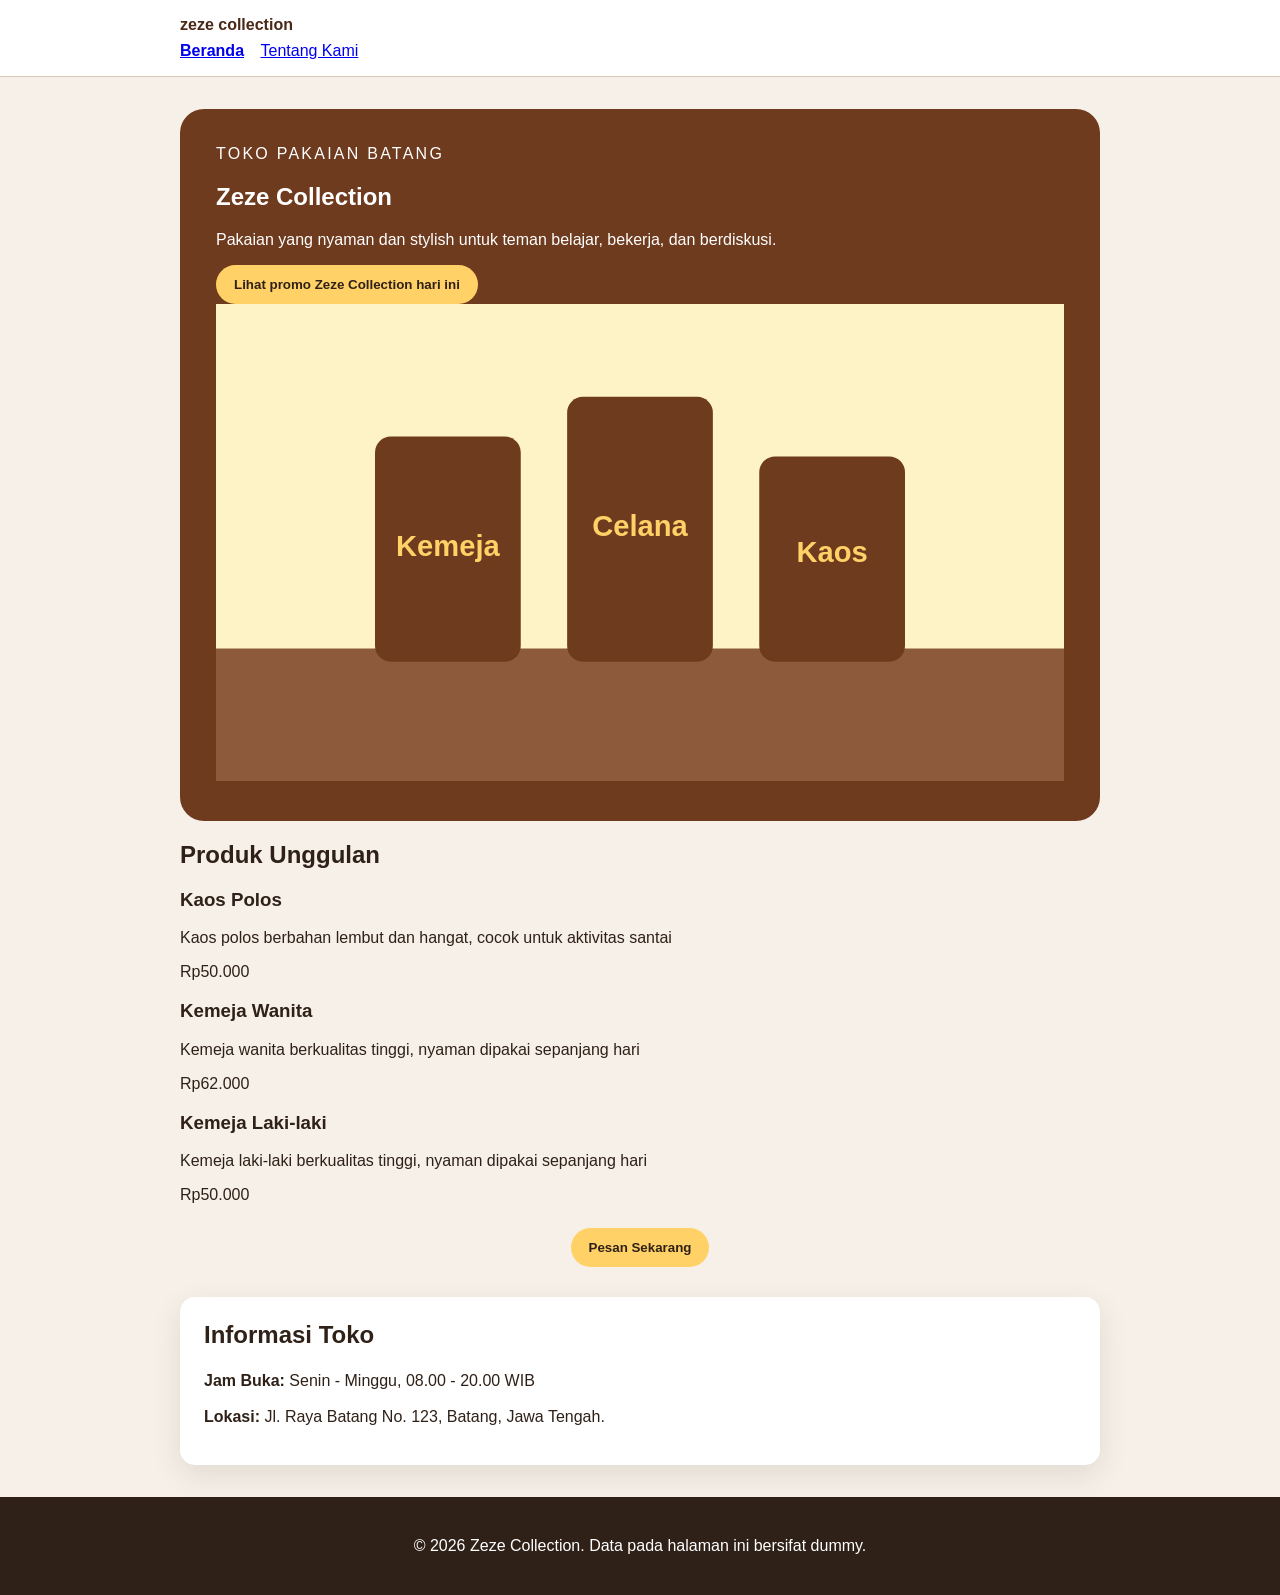
==== index.html @ bf8c5bf9 "feat: tambah semantic html dan navigasi dua halaman" ====
<!doctype html>
<html lang="id">
  <head>
    <meta charset="utf-8" />
    <meta name="viewport" content="width=device-width, initial-scale=1" />
    <title>Zeze Collection - Website UMKM</title>
    <link rel="stylesheet" href="css/style.css" />
  </head>
  <body>
    <a class="skip-link" href="#konten">Lewati ke konten utama</a>
    <header class="site-header">
      <nav class="nav" aria-label="Navigasi utama">
        <a class="brand" href="index.html">zeze collection</a>
        <ul>
          <li><a aria-current="page" href="index.html">Beranda</a></li>
          <li><a href="tentang.html">Tentang Kami</a></li>
        </ul>
      </nav>
    </header>

    <main id="konten" class="page">
      <section class="hero" aria-labelledby="hero-title">
        <p class="eyebrow">Toko Pakaian Batang</p>
        <h1 id="hero-title">Zeze Collection</h1>
        <p>
          Pakaian yang nyaman dan stylish untuk teman belajar, bekerja, dan
          berdiskusi.
        </p>
        <button id="promoButton" type="button">
          Lihat promo Zeze Collection hari ini
        </button>
        <img
          src="assets/images/etalase-kopi.svg"
          alt="Etalase Kopi Nusa berisi kemasan kopi lokal"
        />
      </section>

      <section aria-labelledby="produk-title">
        <h2 id="produk-title">Produk Unggulan</h2>

        <div class="products- list">
          <article class="product-card">
            <h3>Kaos Polos</h3>
            <p>
              Kaos polos berbahan lembut dan hangat, cocok untuk aktivitas
              santai
            </p>
            <p class="price">Rp50.000</p>
          </article>
        </div>

        <div class="products- list">
          <article class="product-card">
            <h3>Kemeja Wanita</h3>
            <p>
              Kemeja wanita berkualitas tinggi, nyaman dipakai sepanjang hari
            </p>
            <p class="price">Rp62.000</p>
          </article>
        </div>

        <div class="products- list">
          <article class="product-card">
            <h3>Kemeja Laki-laki</h3>
            <p>
              Kemeja laki-laki berkualitas tinggi, nyaman dipakai sepanjang hari
            </p>
            <p class="price">Rp50.000</p>
          </article>
        </div>

        <button id="pesanButton" type="button">Pesan Sekarang</button>
      </section>

      <section aria-labelledby="info-title">
        <h2 id="info-title">Informasi Toko</h2>

        <p><strong>Jam Buka:</strong> Senin - Minggu, 08.00 - 20.00 WIB</p>

        <p>
          <strong>Lokasi:</strong> Jl. Raya Batang No. 123, Batang, Jawa Tengah.
        </p>
      </section>
    </main>
    <footer class="site-footer">
      <p>&copy; 2026 Zeze Collection. Data pada halaman ini bersifat dummy.</p>
    </footer>
    <script src="js/script.js"></script>
  </body>
</html>
---- css/style.css ----
body {
  margin: 0;
  color: #2f2118;
  background: #f6f0e8;
  font-family: Arial, sans-serif;
}

.page {
  max-width: 920px;
  margin: 0 auto;
  padding: 32px 20px;
}

.hero {
  padding: 36px;
  color: white;
  background: #6f3b1f;
  border-radius: 24px;
}

.eyebrow {
  margin: 0 0 8px;
  letter-spacing: 0.14em;
  text-transform: uppercase;
}

#pesanButton {
  display: block;
  margin: 24px auto 0;
}

.products {
  display: inline-block;
  margin-top: 24px;
  padding-left: 0;
}

.products li {
  display: inline-block;
  vertical-align: top;
  list-style: none;
  width: 220px;
  min-height: 160px;
  margin-right: 20px;
  margin-bottom: 20px;
  padding: 20px;
  box-sizing: border-box;
  border-radius: 15px;
  background: white;
  text-align: center;
  box-shadow: 0 10px 30px rgb(47 33 24 / 10%);
}

.products li p {
  margin-top: 12px;
  font-size: 0.9rem;
  line-height: 1.5;
}

section[aria-labelledby="info-title"] {
  margin-top: 30px;
  padding: 24px;
  background: white;
  border-radius: 15px;
  box-shadow: 0 10px 30px rgb(47 33 24 / 10%);
}

section[aria-labelledby="info-title"] h2 {
  margin-top: 0;
}

section[aria-labelledby="info-title"] p {
  margin: 12px 0;
  line-height: 1.5;
}

button {
  padding: 12px 18px;
  color: #2f2118;
  font-weight: 700;
  cursor: pointer;
  background: #ffd166;
  border: 0;
  border-radius: 999px;
}

.skip-link {
  position: absolute;
  left: -9999px;
  padding: 8px 12px;
  color: white;
  background: #2f2118;
}
.skip-link:focus {
  top: 8px;
  left: 8px;
}
.site-header {
  padding: 16px 20px;
  background: white;
  border-bottom: 1px solid #dccbbc;
}
.nav {
  max-width: 920px;
  margin: 0 auto;
}
.brand {
  display: inline-block;
  margin-bottom: 8px;
  color: #4b2715;
  font-weight: 800;
  text-decoration: none;
}
.nav ul {
  padding: 0;
  margin: 0;
  list-style: none;
}
.nav li {
  display: inline-block;
  margin-right: 12px;
}
.nav a[aria-current="page"] {
  font-weight: 800;
}
a:focus-visible,
button:focus-visible {
  outline: 3px solid #2563eb;
  outline-offset: 3px;
}
.site-footer {
  padding: 24px 20px;
  color: white;
  text-align: center;
  background: #2f2118;
}
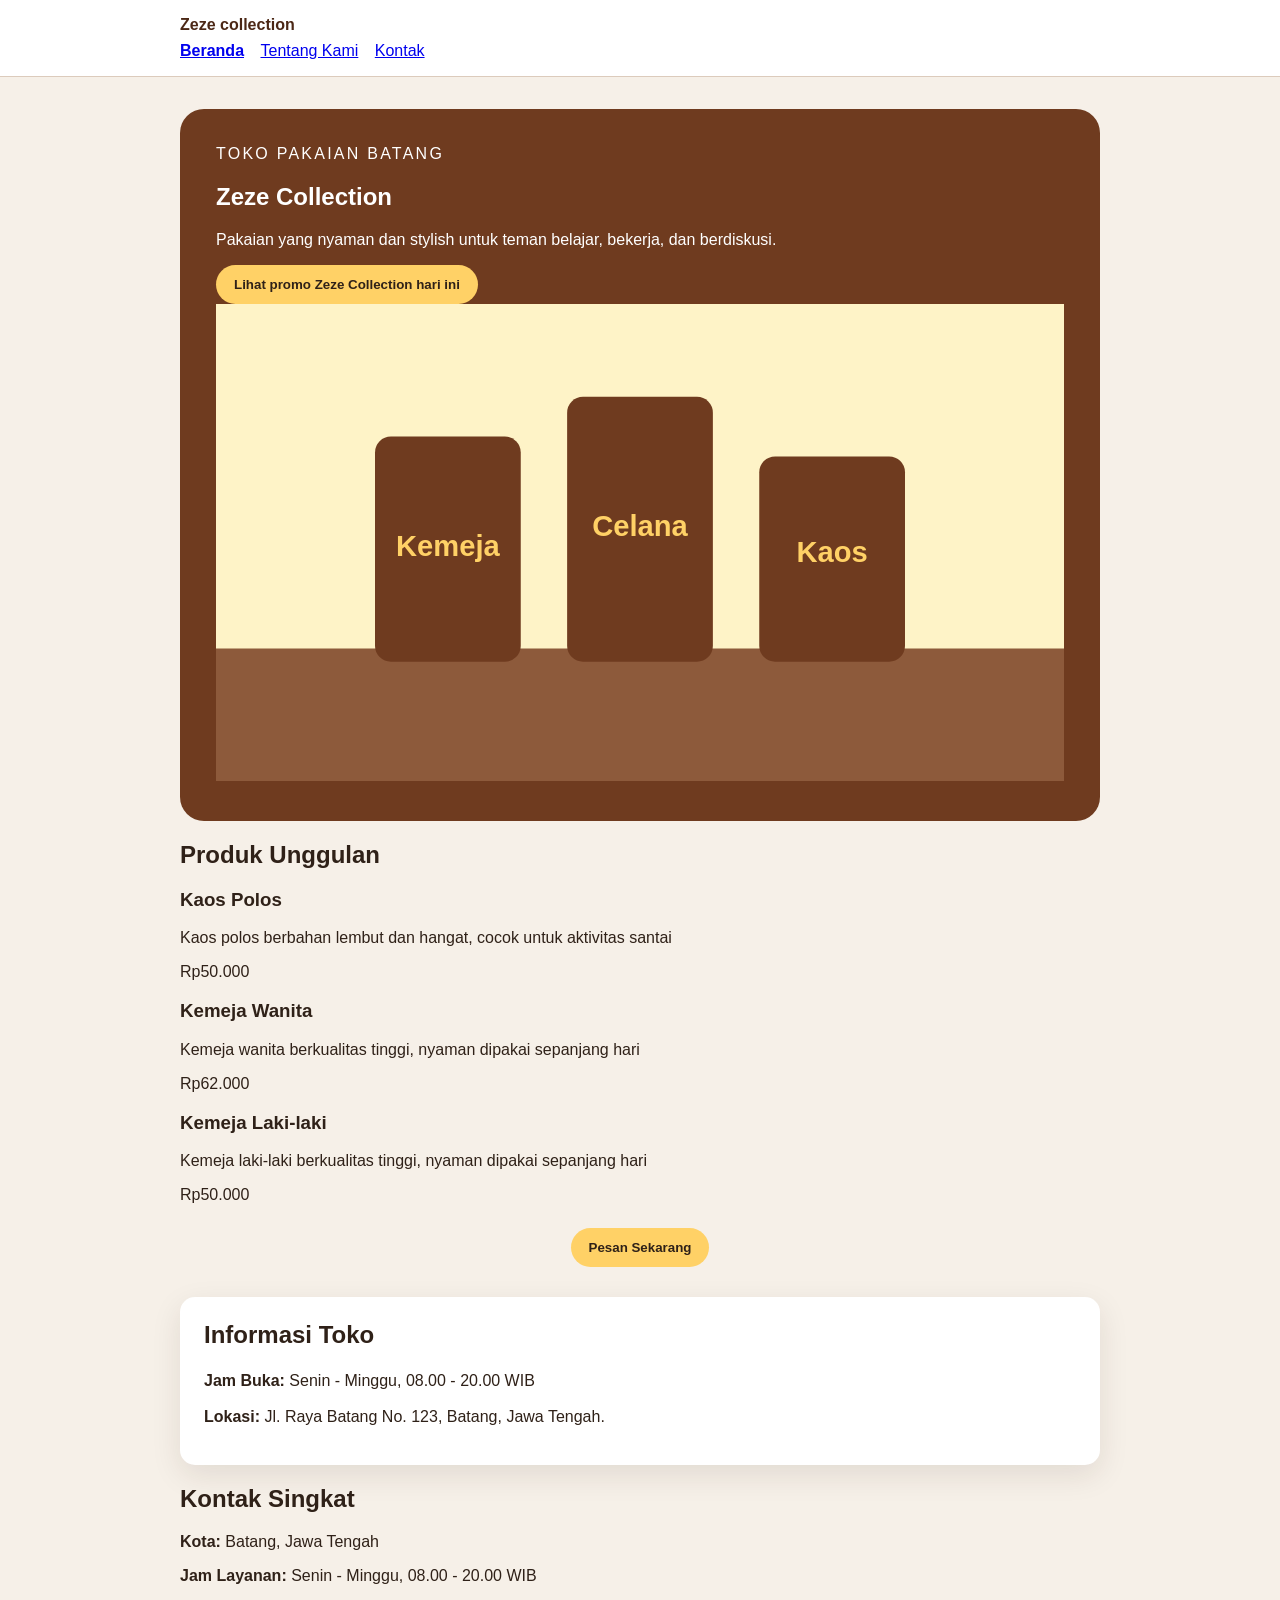
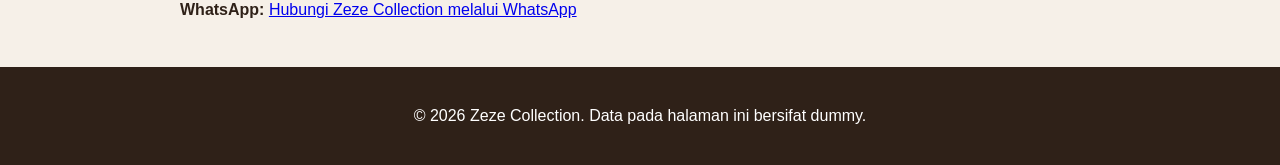
==== commit 580ab06a: "feat: melanjutkan sematic HTML PO2" ====
--- a/index.html
+++ b/index.html
@@ -6,14 +6,16 @@
     <title>Zeze Collection - Website UMKM</title>
     <link rel="stylesheet" href="css/style.css" />
   </head>
+
   <body>
     <a class="skip-link" href="#konten">Lewati ke konten utama</a>
     <header class="site-header">
       <nav class="nav" aria-label="Navigasi utama">
-        <a class="brand" href="index.html">zeze collection</a>
+        <a class="brand" href="index.html">Zeze collection</a>
         <ul>
           <li><a aria-current="page" href="index.html">Beranda</a></li>
           <li><a href="tentang.html">Tentang Kami</a></li>
+          <li><a href="kontak.html">Kontak</a></li>
         </ul>
       </nav>
     </header>
@@ -29,9 +31,10 @@
         <button id="promoButton" type="button">
           Lihat promo Zeze Collection hari ini
         </button>
+
         <img
           src="assets/images/etalase-kopi.svg"
-          alt="Etalase Kopi Nusa berisi kemasan kopi lokal"
+          alt="Etalase Zeze Collection berisi kemasan kopi lokal"
         />
       </section>
 
@@ -74,11 +77,22 @@
 
       <section aria-labelledby="info-title">
         <h2 id="info-title">Informasi Toko</h2>
-
         <p><strong>Jam Buka:</strong> Senin - Minggu, 08.00 - 20.00 WIB</p>
 
         <p>
           <strong>Lokasi:</strong> Jl. Raya Batang No. 123, Batang, Jawa Tengah.
+        </p>
+      </section>
+
+      <section id="kontak" aria-labelledby="kontak-title">
+        <h2 id="kontak-title">Kontak Singkat</h2>
+        <p><strong>Kota:</strong> Batang, Jawa Tengah</p>
+        <p><strong>Jam Layanan:</strong> Senin - Minggu, 08.00 - 20.00 WIB</p>
+        <p>
+          <strong>WhatsApp:</strong>
+          <a href="https://wa.me/6285742639290">
+            Hubungi Zeze Collection melalui WhatsApp
+          </a>
         </p>
       </section>
     </main>
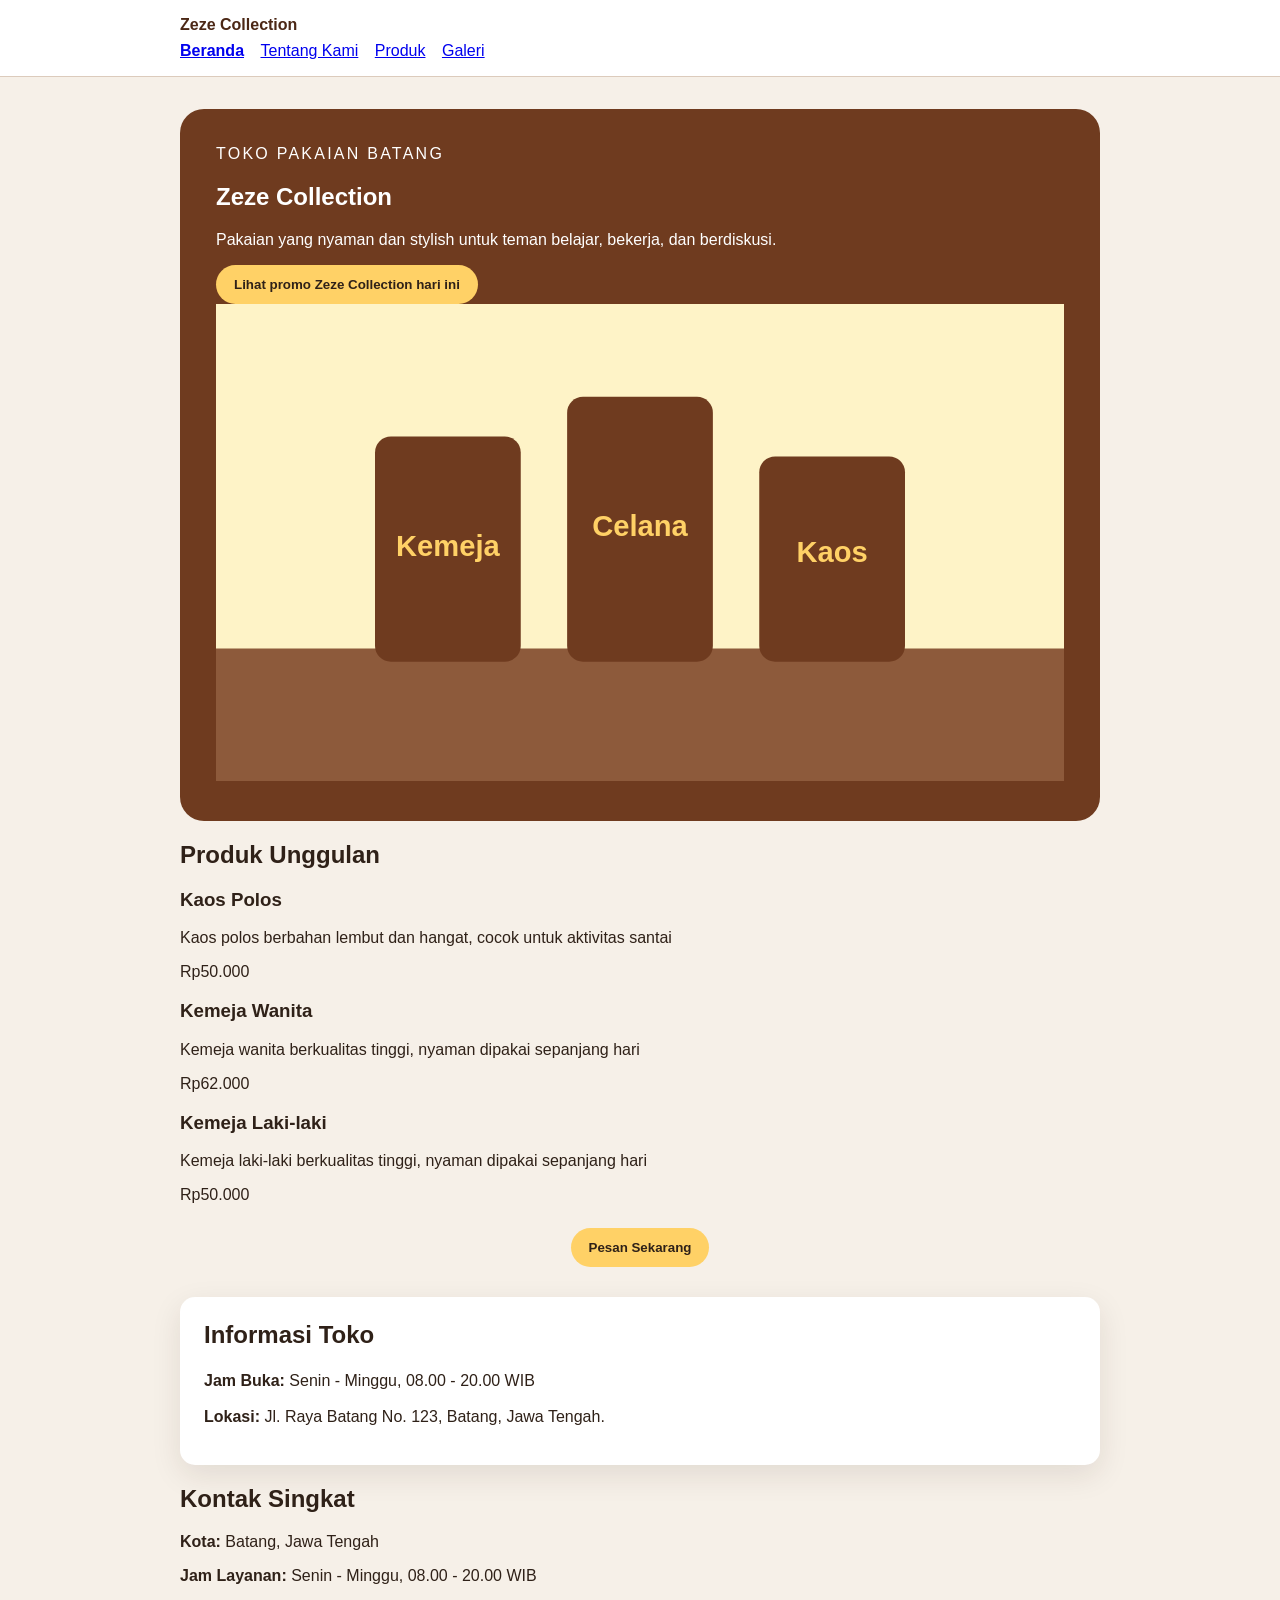
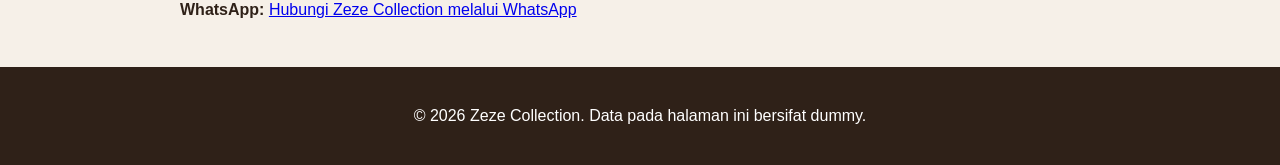
==== commit 98d9852c: "feat: tambah media dan tabel katalog" ====
--- a/index.html
+++ b/index.html
@@ -11,11 +11,12 @@
     <a class="skip-link" href="#konten">Lewati ke konten utama</a>
     <header class="site-header">
       <nav class="nav" aria-label="Navigasi utama">
-        <a class="brand" href="index.html">Zeze collection</a>
+        <a class="brand" href="index.html">Zeze Collection</a>
         <ul>
           <li><a aria-current="page" href="index.html">Beranda</a></li>
           <li><a href="tentang.html">Tentang Kami</a></li>
-          <li><a href="kontak.html">Kontak</a></li>
+          <li><a href="produk.html">Produk</a></li>
+          <li><a href="galeri.html">Galeri</a></li>
         </ul>
       </nav>
     </header>
@@ -33,8 +34,8 @@
         </button>
 
         <img
-          src="assets/images/etalase-kopi.svg"
-          alt="Etalase Zeze Collection berisi kemasan kopi lokal"
+          src="assets/images/etalase-pakaian.svg"
+          alt="Etalase Zeze Collection berisi pakaian lokal"
         />
       </section>
 
--- a/css/style.css
+++ b/css/style.css
@@ -134,3 +134,11 @@
   text-align: center;
   background: #2f2118;
 }
+
+img { max-width: 100%; height: auto; }
+figure { margin: 0 0 24px; }
+figcaption { margin-top: 8px; color: #6b5b52; }
+table { width: 100%; border-collapse: collapse; }
+caption { margin-bottom: 8px; font-weight: 700; text-align: left; }
+th,
+td { padding: 10px; text-align: left; border: 1px solid #dccbbc; }
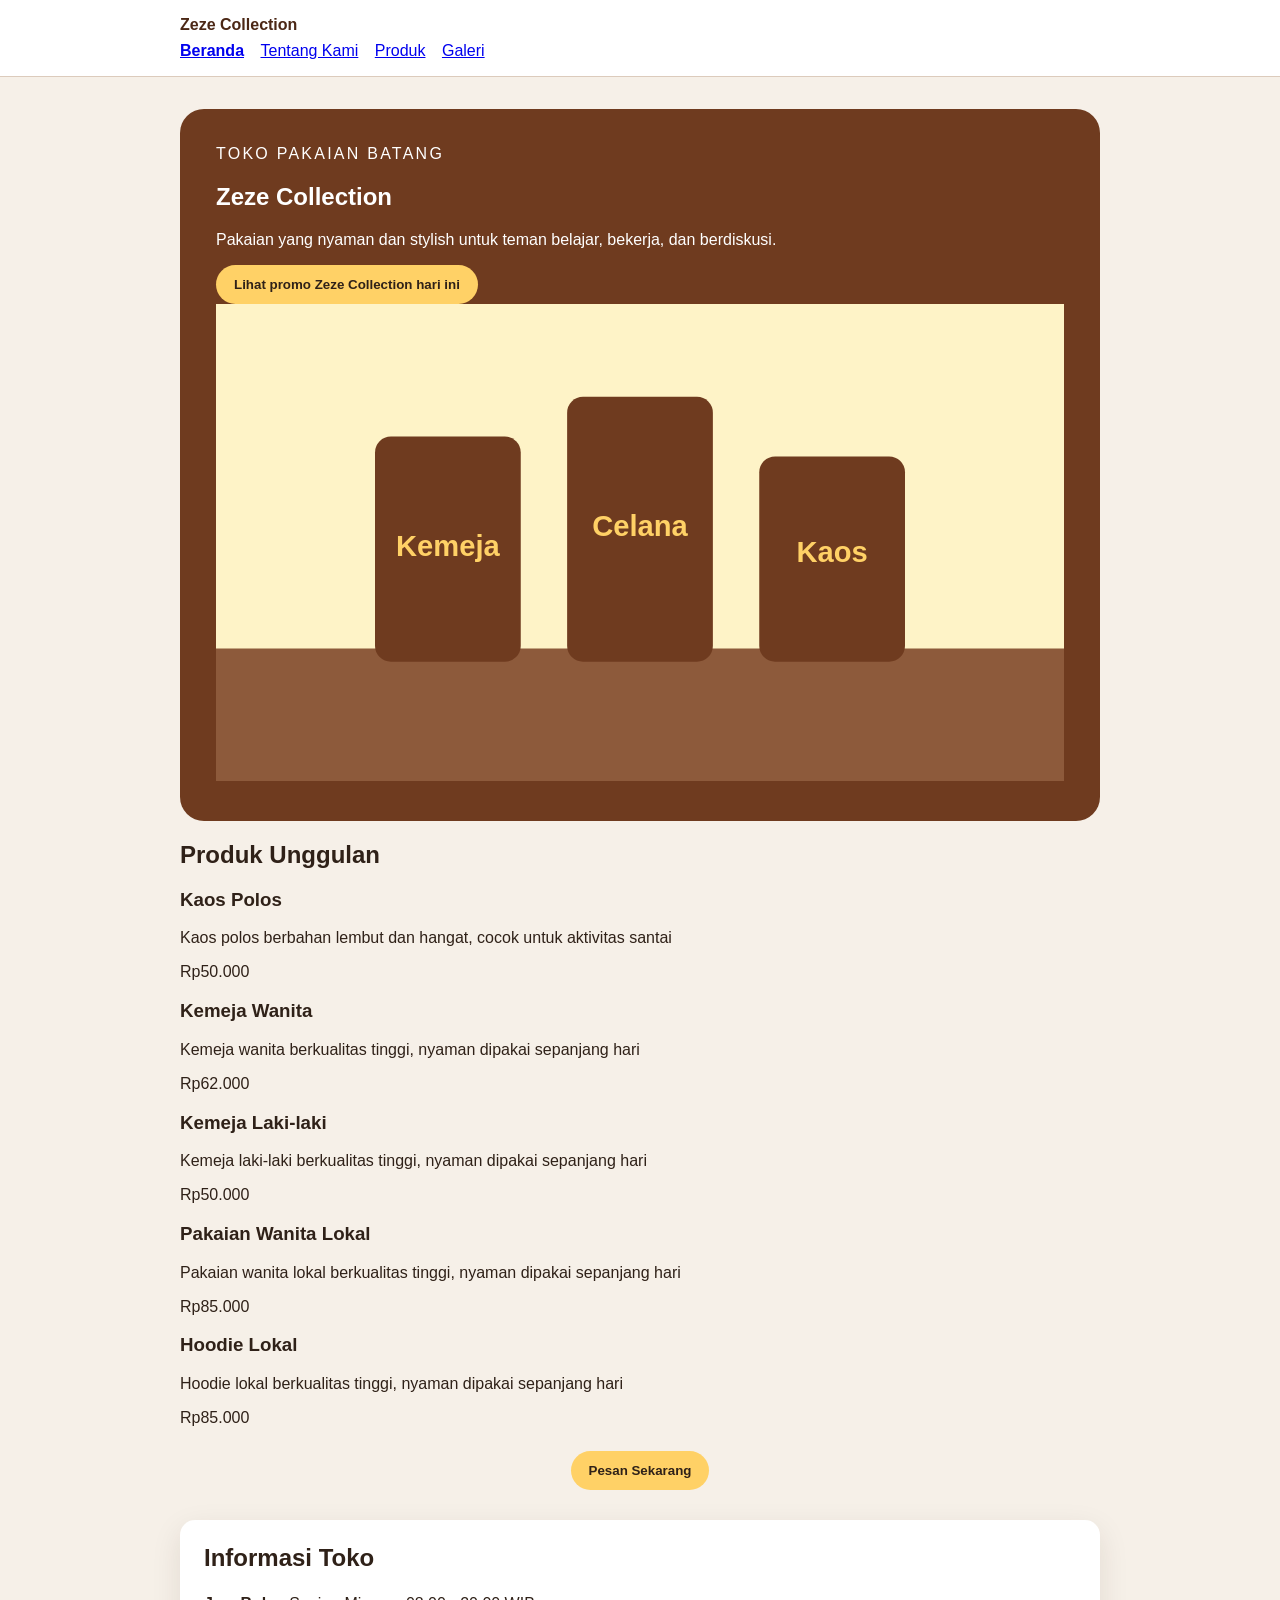
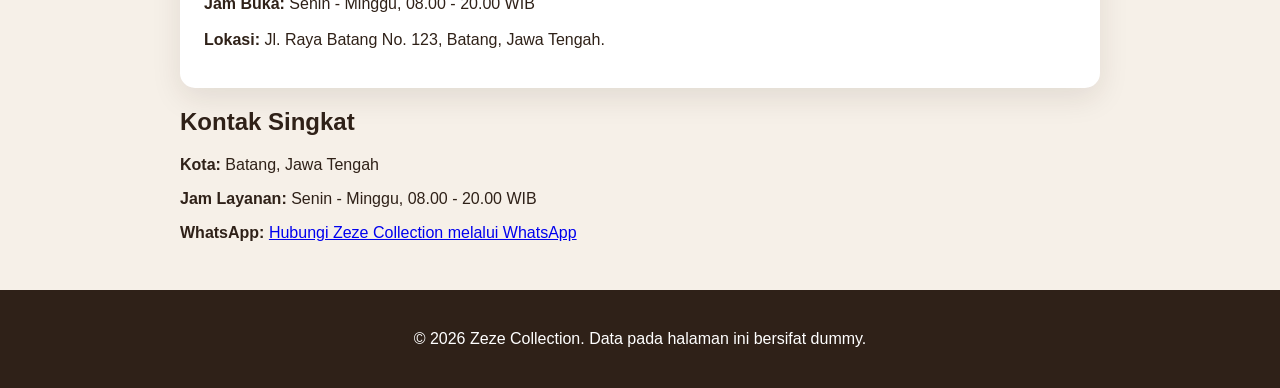
==== commit 9bd4665d: "pengembangan mandiri P03" ====
--- a/index.html
+++ b/index.html
@@ -73,6 +73,27 @@
           </article>
         </div>
 
+
+         <div class="products- list">
+          <article class="product-card">
+            <h3>Pakaian Wanita Lokal</h3>
+            <p>
+              Pakaian wanita lokal berkualitas tinggi, nyaman dipakai sepanjang hari
+            </p>
+            <p class="price">Rp85.000</p>
+          </article>
+        </div>
+
+        <div class="products- list">
+          <article class="product-card">
+            <h3>Hoodie Lokal</h3>
+            <p>
+              Hoodie lokal berkualitas tinggi, nyaman dipakai sepanjang hari
+            </p>
+            <p class="price">Rp85.000</p>
+          </article>
+        </div>
+
         <button id="pesanButton" type="button">Pesan Sekarang</button>
       </section>
 
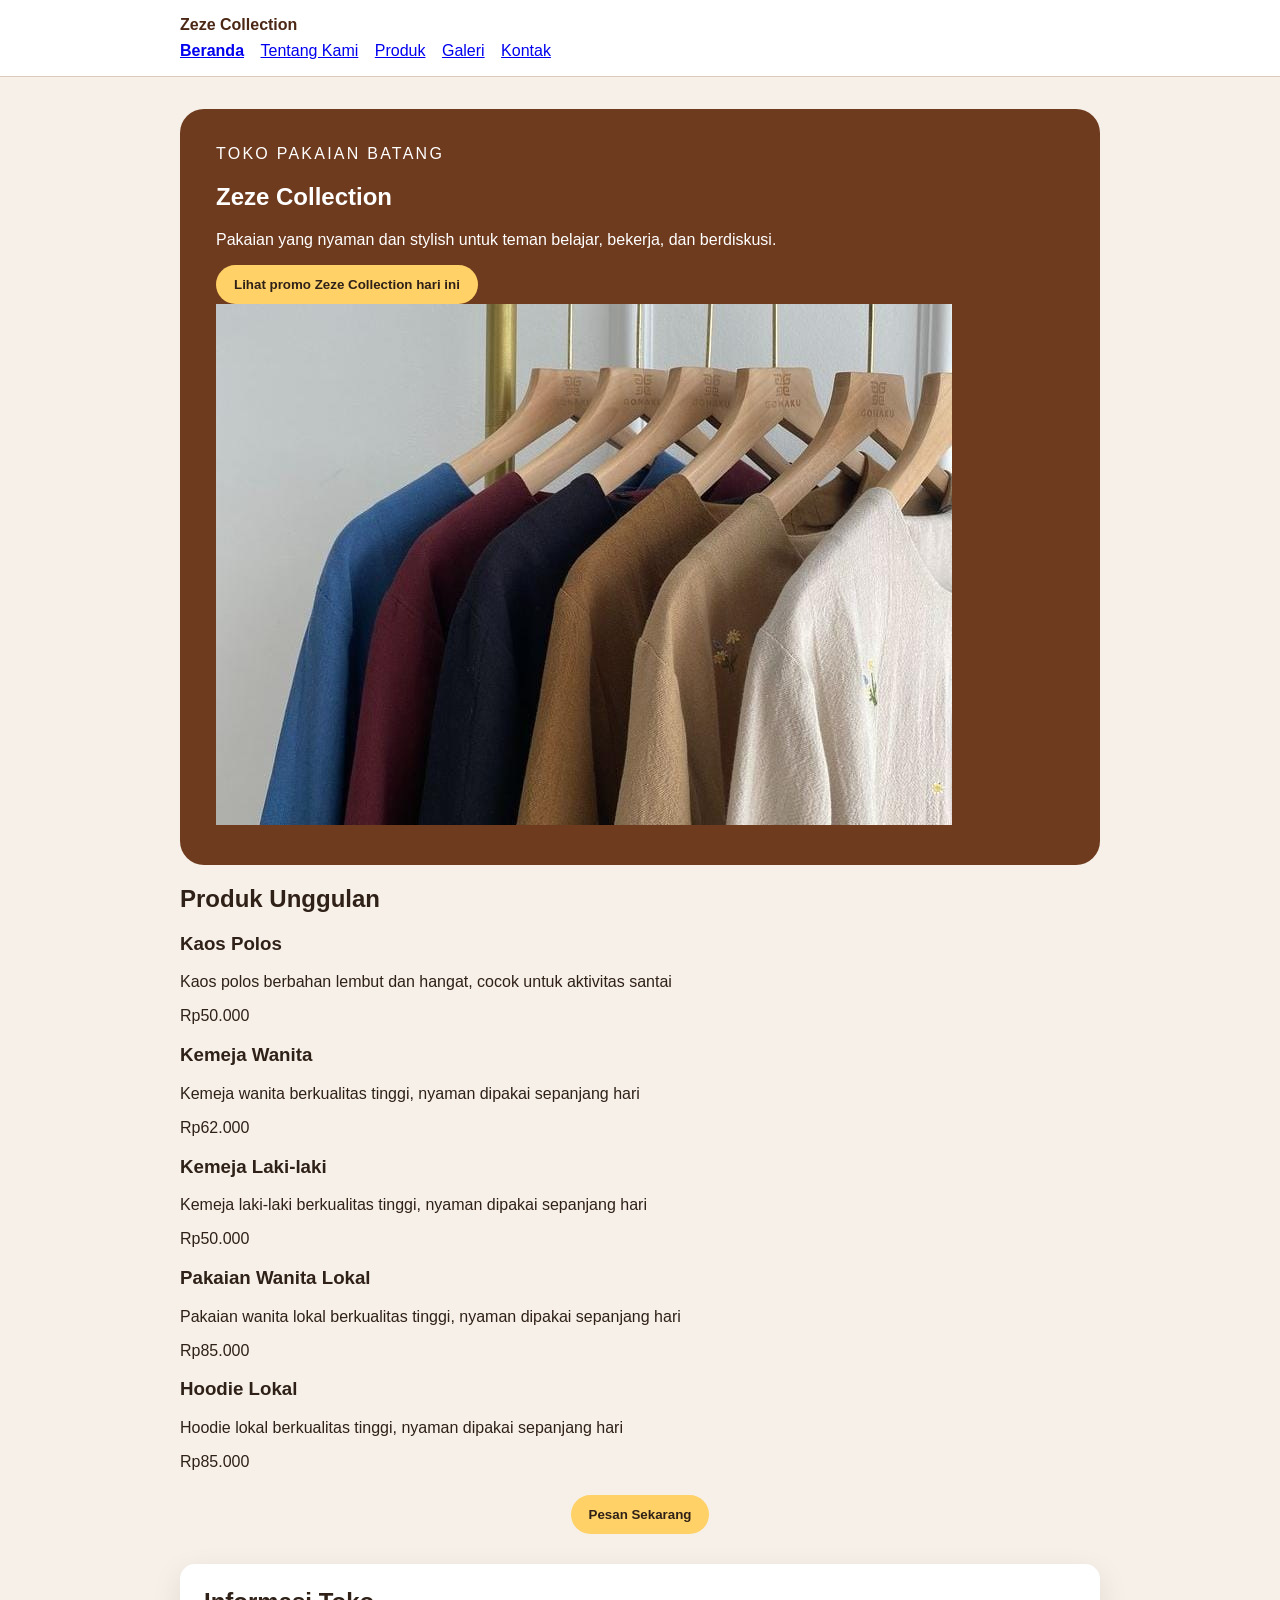
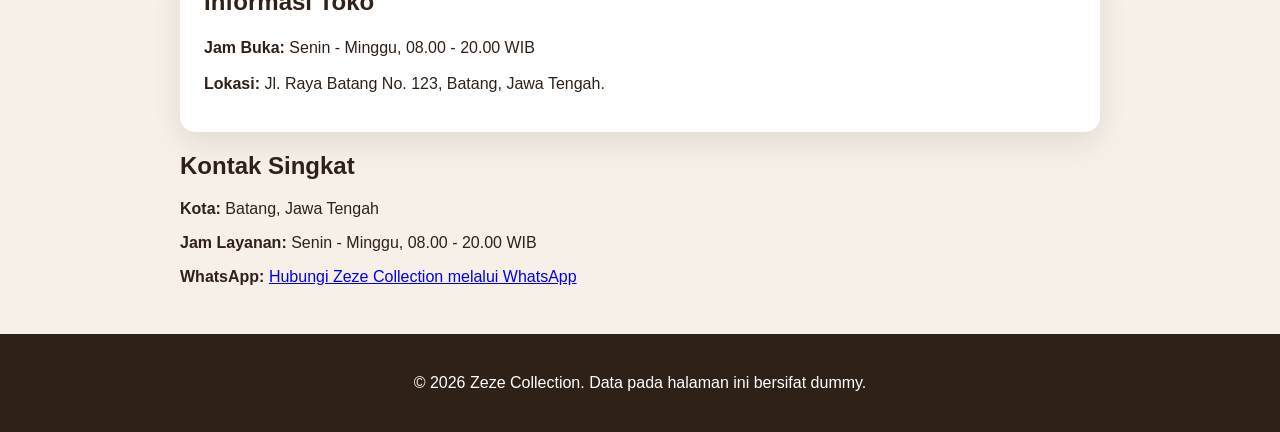
==== commit b39f4481: "feat: tambah form kontak aksesibel dan preview, perbaikan P03" ====
--- a/index.html
+++ b/index.html
@@ -17,6 +17,7 @@
           <li><a href="tentang.html">Tentang Kami</a></li>
           <li><a href="produk.html">Produk</a></li>
           <li><a href="galeri.html">Galeri</a></li>
+          <li><a href="kontak.html">Kontak</a></li>
         </ul>
       </nav>
     </header>
@@ -34,7 +35,7 @@
         </button>
 
         <img
-          src="assets/images/etalase-pakaian.svg"
+          src="assets/images/etalase-pakaian.jpg"
           alt="Etalase Zeze Collection berisi pakaian lokal"
         />
       </section>
--- a/css/style.css
+++ b/css/style.css
@@ -135,10 +135,53 @@
   background: #2f2118;
 }
 
-img { max-width: 100%; height: auto; }
-figure { margin: 0 0 24px; }
-figcaption { margin-top: 8px; color: #6b5b52; }
-table { width: 100%; border-collapse: collapse; }
-caption { margin-bottom: 8px; font-weight: 700; text-align: left; }
+img {
+  max-width: 100%;
+  height: auto;
+}
+figure {
+  margin: 0 0 24px;
+}
+figcaption {
+  margin-top: 8px;
+  color: #6b5b52;
+}
+table {
+  width: 100%;
+  border-collapse: collapse;
+}
+caption {
+  margin-bottom: 8px;
+  font-weight: 700;
+  text-align: left;
+}
 th,
-td { padding: 10px; text-align: left; border: 1px solid #dccbbc; }+td {
+  padding: 10px;
+  text-align: left;
+  border: 1px solid #dccbbc;
+}
+
+.field {
+  margin-bottom: 18px;
+}
+.field label {
+  display: block;
+  margin-bottom: 6px;
+}
+fieldset {
+  margin: 0 0 18px;
+}
+#preview-form {
+  padding: 18px;
+  white-space: pre-wrap;
+  background: white;
+  border: 1px solid #dccbbc;
+}
+
+.field small {
+  display: block;
+  margin-top: 5px;
+  font-size: 13px;
+  line-height: 1.4;
+}
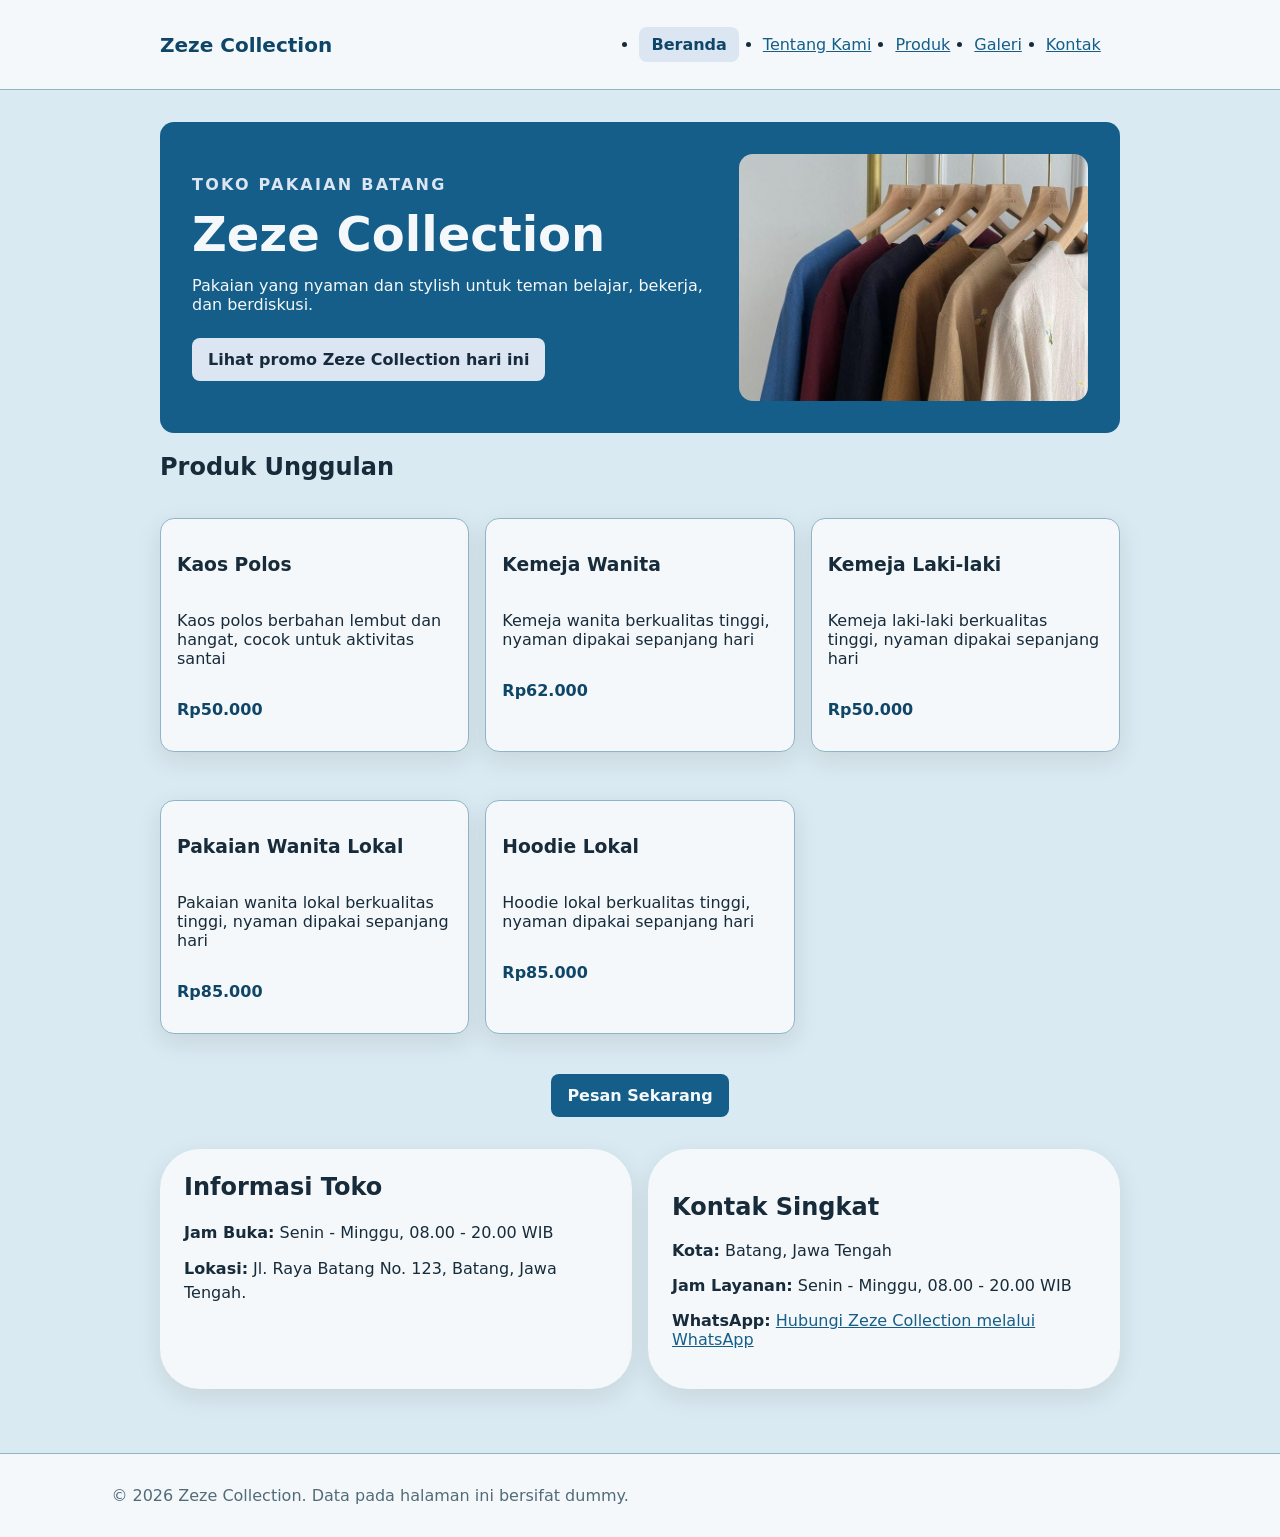
==== commit 6e5ae838: "feat(P6) : Menerapkan Grid dan flexbox pada halaman UMKM" ====
--- a/index.html
+++ b/index.html
@@ -24,17 +24,19 @@
 
     <main id="konten" class="page">
       <section class="hero" aria-labelledby="hero-title">
-        <p class="eyebrow">Toko Pakaian Batang</p>
-        <h1 id="hero-title">Zeze Collection</h1>
-        <p>
-          Pakaian yang nyaman dan stylish untuk teman belajar, bekerja, dan
-          berdiskusi.
-        </p>
-        <button id="promoButton" type="button">
-          Lihat promo Zeze Collection hari ini
-        </button>
-
+        <div class="hero-content">
+          <p class="eyebrow">Toko Pakaian Batang</p>
+          <h1 id="hero-title">Zeze Collection</h1>
+          <p>
+            Pakaian yang nyaman dan stylish untuk teman belajar, bekerja, dan
+            berdiskusi.
+          </p>
+          <button id="promoButton" type="button">
+            Lihat promo Zeze Collection hari ini
+          </button>
+        </div>
         <img
+        class ="hero-image"
           src="assets/images/etalase-pakaian.jpg"
           alt="Etalase Zeze Collection berisi pakaian lokal"
         />
@@ -43,7 +45,7 @@
       <section aria-labelledby="produk-title">
         <h2 id="produk-title">Produk Unggulan</h2>
 
-        <div class="products- list">
+        <div class="products-grid">
           <article class="product-card">
             <h3>Kaos Polos</h3>
             <p>
@@ -52,9 +54,8 @@
             </p>
             <p class="price">Rp50.000</p>
           </article>
-        </div>
-
-        <div class="products- list">
+          
+        
           <article class="product-card">
             <h3>Kemeja Wanita</h3>
             <p>
@@ -62,9 +63,8 @@
             </p>
             <p class="price">Rp62.000</p>
           </article>
-        </div>
-
-        <div class="products- list">
+          
+        
           <article class="product-card">
             <h3>Kemeja Laki-laki</h3>
             <p>
@@ -72,20 +72,17 @@
             </p>
             <p class="price">Rp50.000</p>
           </article>
-        </div>
 
-
-         <div class="products- list">
+          
           <article class="product-card">
             <h3>Pakaian Wanita Lokal</h3>
             <p>
-              Pakaian wanita lokal berkualitas tinggi, nyaman dipakai sepanjang hari
+              Pakaian wanita lokal berkualitas tinggi, nyaman dipakai sepanjang
+              hari
             </p>
             <p class="price">Rp85.000</p>
           </article>
-        </div>
-
-        <div class="products- list">
+        
           <article class="product-card">
             <h3>Hoodie Lokal</h3>
             <p>
@@ -93,12 +90,15 @@
             </p>
             <p class="price">Rp85.000</p>
           </article>
+
         </div>
 
         <button id="pesanButton" type="button">Pesan Sekarang</button>
       </section>
 
+      <div class="info-grid">
       <section aria-labelledby="info-title">
+      
         <h2 id="info-title">Informasi Toko</h2>
         <p><strong>Jam Buka:</strong> Senin - Minggu, 08.00 - 20.00 WIB</p>
 
@@ -108,6 +108,7 @@
       </section>
 
       <section id="kontak" aria-labelledby="kontak-title">
+        
         <h2 id="kontak-title">Kontak Singkat</h2>
         <p><strong>Kota:</strong> Batang, Jawa Tengah</p>
         <p><strong>Jam Layanan:</strong> Senin - Minggu, 08.00 - 20.00 WIB</p>
@@ -118,6 +119,9 @@
           </a>
         </p>
       </section>
+      </div>
+
+      
     </main>
     <footer class="site-footer">
       <p>&copy; 2026 Zeze Collection. Data pada halaman ini bersifat dummy.</p>
--- a/css/style.css
+++ b/css/style.css
@@ -1,21 +1,116 @@
+:root {
+  --color-primary: #155e8a;
+  --color-primary-strong: #0f4668;
+  --color-primary-soft: #dce6f2;
+
+  --color-text: #172b3a;
+  --color-muted: #526b7a;
+  --color-surface: #f4f8fa;
+  --color-surface-soft: #d9eaf2;
+  --color-border: #8fb5c9;
+  --color-focus: #f59e0b;
+
+  --color-success: #166534;
+  --color-danger: #b91c1c;
+
+  --space-1: 0.5rem;
+  --space-2: 0.75rem;
+  --space-3: 1rem;
+  --space-4: 1.5rem;
+  --space-5: 2rem;
+
+  --radius-sm: 0.5rem;
+  --radius-md: 0.875rem;
+  --radius-lg: 1.5rem;
+  --radius-xl: 2.5rem;
+  --shadow-card: 0 0.5rem 1.5rem rgb(47 33 24 / 0.1);
+}
+*,
+*::before,
+*::after {
+  box-sizing: border-box;
+}
+
+html {
+  color-scheme: light;
+}
+
 body {
   margin: 0;
-  color: #2f2118;
-  background: #f6f0e8;
-  font-family: Arial, sans-serif;
+  color: var(--color-text);
+  background: var(--color-surface-soft);
+  font-family:
+    system-ui,
+    -apple-system,
+    BlinkMacSystemFont,
+    "Segoe UI",
+    sans-serif;
 }
 
 .page {
-  max-width: 920px;
-  margin: 0 auto;
-  padding: 32px 20px;
+  padding-block: var(--space-5);
 }
 
 .hero {
-  padding: 36px;
-  color: white;
-  background: #6f3b1f;
-  border-radius: 24px;
+  display: grid;
+  grid-template-columns: 1.2fr 0.8fr;
+  gap: var(--space-4);
+  align-items: center;
+  padding: var(--space-5);
+  color: var(--color-surface);
+  background: var(--color-primary);
+  border-radius: var(--radius-md);
+}
+
+.hero-image {
+  display: block;
+  width: 100%;
+  height: auto;
+  border-radius: var(--radius-md);
+}
+
+.products-grid,
+.gallery-grid {
+  display: grid;
+  grid-template-columns: repeat(3, minmax(0, 1fr));
+  gap: var(--space-3);
+}
+
+.product-grid {
+  display: grid;
+  grid-template-columns: repeat(3, minmax(0, 1fr));
+  gap: var(--space-3);
+}
+
+.gallery-grid {
+  grid-template-columns: repeat(2, minmax(0, 1fr));
+}
+
+h1,
+h2,
+h3 {
+  line-height: 1.2;
+  text-wrap: balance;
+}
+h1 {
+  font-size: clamp(2rem, 6vw, 3rem);
+}
+p,
+li {
+  max-width: 68ch;
+}
+.eyebrow {
+  color: var(--color-primary);
+  font-weight: 800;
+  letter-spacing: 0.08em;
+  text-transform: uppercase;
+}
+.hero .eyebrow {
+  color: var(--color-primary-soft);
+}
+.price {
+  color: var(--color-primary-strong);
+  font-weight: 800;
 }
 
 .eyebrow {
@@ -43,12 +138,12 @@
   min-height: 160px;
   margin-right: 20px;
   margin-bottom: 20px;
-  padding: 20px;
+  padding: var(--space-4);
   box-sizing: border-box;
-  border-radius: 15px;
-  background: white;
+  border-radius: var(--radius-lg);
+  background: var(--color-primary-soft);
   text-align: center;
-  box-shadow: 0 10px 30px rgb(47 33 24 / 10%);
+  box-shadow: var(--shadow-card);
 }
 
 .products li p {
@@ -59,10 +154,10 @@
 
 section[aria-labelledby="info-title"] {
   margin-top: 30px;
-  padding: 24px;
-  background: white;
-  border-radius: 15px;
-  box-shadow: 0 10px 30px rgb(47 33 24 / 10%);
+  padding: var(--space-4);
+  background: var(--color-surface);
+  border-radius: var(--radius-xl);
+  box-shadow: var(--shadow-card);
 }
 
 section[aria-labelledby="info-title"] h2 {
@@ -74,77 +169,162 @@
   line-height: 1.5;
 }
 
+section[aria-labelledby="info-title"],
+section#kontak {
+  margin-top: 30px;
+  padding: var(--space-4);
+  background: var(--color-surface);
+  border-radius: var(--radius-xl);
+  box-shadow: var(--shadow-card);
+}
+.button,
 button {
-  padding: 12px 18px;
-  color: #2f2118;
+  display: inline-block;
+  padding: var(--space-2) var(--space-3);
+  color: var(--color-surface);
+  font: inherit;
   font-weight: 700;
+  text-decoration: none;
   cursor: pointer;
-  background: #ffd166;
+  background: var(--color-primary);
   border: 0;
-  border-radius: 999px;
+  border-radius: var(--radius-sm);
+}
+.button:hover,
+button:hover {
+  color: var(--color-surface);
+  background: var(--color-primary-strong);
+}
+.hero button {
+  color: var(--color-text);
+  background: var(--color-primary-soft);
+}
+.hero button:hover {
+  color: var(--color-text);
+  background: var(--color-border);
 }
 
 .skip-link {
   position: absolute;
-  left: -9999px;
-  padding: 8px 12px;
-  color: white;
-  background: #2f2118;
+  top: -5rem;
+  left: var(--space-3);
+  padding: var(--space-2) var(--space-3);
+  color: var(--color-surface);
+  background: var(--color-text);
 }
 .skip-link:focus {
-  top: 8px;
-  left: 8px;
-}
-.site-header {
-  padding: 16px 20px;
-  background: white;
-  border-bottom: 1px solid #dccbbc;
+  top: var(--space-3);
+}
+
+.site-header,
+.site-footer {
+  padding: var(--space-3) var(--space-4);
+  background: var(--color-surface);
+  border-bottom: 1px solid var(--color-border);
+}
+
+.nav,
+.page {
+  width: min(100% - 2rem, 60rem);
+  margin-inline: auto;
 }
 .nav {
+  display: flex;
+  gap: var(--space-3);
+  align-items: center;
+  justify-content: space-between;
+}
+/*header biar keliahatan di atas*/
+header {
+  position: sticky;
+  top: 0;
+  z-index: 1000;
+}
+
+/* 
+.brand {
+  display: inline-block;
+  margin-bottom: var(--space-2);
+  color: var(--color-text);
+  font-weight: 800;
+  text-decoration: none;
   max-width: 920px;
   margin: 0 auto;
-}
+} */
+
 .brand {
   display: inline-block;
   margin-bottom: 8px;
-  color: #4b2715;
+  color: var(--color-primary-strong);
   font-weight: 800;
   text-decoration: none;
-}
+  font-size: 1.25rem;
+  white-space: nowrap;
+}
+
+.brand {
+  margin-bottom: 0;
+}
+
 .nav ul {
-  padding: 0;
-  margin: 0;
-  list-style: none;
-}
+  display: flex;
+  gap: var(--space-4);
+  flex-wrap: wrap;
+  align-items: center;
+  margin: 0;
+  padding: 1.2rem;
+}
+
 .nav li {
-  display: inline-block;
-  margin-right: 12px;
-}
+  margin: 0;
+}
+
 .nav a[aria-current="page"] {
+  padding: var(--space-1) var(--space-2);
+  color: var(--color-primary-strong);
   font-weight: 800;
-}
+  text-decoration: none;
+  background: var(--color-primary-soft);
+  border-radius: var(--radius-sm);
+}
+
 a:focus-visible,
 button:focus-visible {
-  outline: 3px solid #2563eb;
-  outline-offset: 3px;
-}
+  outline: 3px solid var(--color-focus);
+  outline-offset: 2px;
+}
+
 .site-footer {
-  padding: 24px 20px;
-  color: white;
+  margin-top: var(--space-5);
+  color: var(--color-muted);
   text-align: center;
-  background: #2f2118;
+  border-top: 1px solid var(--color-border);
+  border-bottom: 0;
 }
 
 img {
   max-width: 100%;
   height: auto;
 }
+
+a {
+  color: var(--color-primary);
+}
+
+a:hover {
+  color: var(--color-primary-strong);
+}
+:focus-visible {
+  outline: 3px solid var(--color-focus);
+  outline-offset: 3px;
+}
+
 figure {
   margin: 0 0 24px;
 }
 figcaption {
   margin-top: 8px;
-  color: #6b5b52;
+  color: var(--color-muted);
 }
 table {
   width: 100%;
@@ -159,29 +339,238 @@
 td {
   padding: 10px;
   text-align: left;
-  border: 1px solid #dccbbc;
-}
-
+  border: 1px solid var(--color-border);
+}
 .field {
-  margin-bottom: 18px;
-}
-.field label {
+  margin-bottom: var(--space-3);
+}
+.field label,
+legend {
   display: block;
-  margin-bottom: 6px;
+  margin-bottom: var(--space-1);
+  font-weight: 700;
+}
+.field input,
+.field select,
+.field textarea {
+  width: 100%;
+  padding: var(--space-2);
+  color: inherit;
+  font: inherit;
+  background: var(--color-surface);
+  border: 1px solid var(--color-border);
+  border-radius: var(--radius-sm);
+}
+input[type="radio"],
+input[type="checkbox"] {
+  width: auto;
 }
 fieldset {
-  margin: 0 0 18px;
+  margin: 0 0 var(--space-3);
+  padding: var(--space-3);
+  border: 1px solid var(--color-border);
+  border-radius: var(--radius-sm);
+}
+audio {
+  max-width: 100%;
 }
 #preview-form {
-  padding: 18px;
+  padding: var(--space-3);
   white-space: pre-wrap;
-  background: white;
-  border: 1px solid #dccbbc;
-}
-
-.field small {
+  background: var(--color-surface);
+  border: 1px solid var(--color-border);
+  border-radius: var(--radius-sm);
+}
+
+/* .field small {
   display: block;
   margin-top: 5px;
   font-size: 13px;
   line-height: 1.4;
-}
+} */
+
+.product-card {
+  display: flex;
+  flex-direction: column;
+}
+.product-badge {
+  align-self: flex-start;
+  padding: 0.25rem var(--space-2);
+  color: var(--color-primary-strong);
+  font-size: 0.875rem;
+  font-weight: 800;
+  background: var(--color-primary-soft);
+  border-radius: 999px;
+}
+
+.card-actions {
+  display: flex;
+  gap: var(--space-2);
+  align-items: center;
+  flex-wrap: wrap;
+  margin-top: auto;
+}
+
+.product-card,
+.media-card,
+table,
+form {
+  margin-block: var(--space-3);
+  padding: var(--space-3);
+  background: var(--color-surface);
+  border: 1px solid var(--color-border);
+  border-radius: var(--radius-md);
+  box-shadow: var(--shadow-card);
+}
+figure {
+  margin-inline: 0;
+}
+figcaption,
+caption {
+  color: var(--color-muted);
+}
+table {
+  width: 100%;
+  border-collapse: collapse;
+  border-radius: 0;
+}
+caption {
+  margin-bottom: var(--space-2);
+  font-weight: 700;
+  text-align: left;
+}
+th,
+td {
+  padding: var(--space-2);
+  text-align: left;
+  border: 1px solid var(--color-border);
+}
+th {
+  background: var(--color-surface-soft);
+}
+
+.status-success {
+  margin-block: var(--space-3);
+  padding: var(--space-2) var(--space-3);
+  color: var(--color-success);
+  font-weight: 700;
+  background: var(--color-surface);
+  border: 1px solid var(--color-border);
+  border-radius: var(--radius-sm);
+}
+
+.status-danger {
+  margin-block: var(--space-3);
+  padding: var(--space-2) var(--space-3);
+  color: var(--color-danger);
+  font-weight: 700;
+  background: var(--color-surface);
+  border: 1px solid var(--color-danger);
+  border-radius: var(--radius-sm);
+}
+
+.hero-content {
+  display: flex;
+  flex-direction: column;
+  align-items: flex-start;
+  gap: var(--space-2);
+}
+
+.hero-content p,
+.hero-content h1 {
+  margin-block: 0;
+}
+
+#promoButton,
+#pesanButton {
+  padding: var(--space-2) var(--space-3);
+  border: none;
+  border-radius: var(--radius-sm);
+  cursor: pointer;
+}
+
+#promoButton {
+  margin-top: var(--space-2);
+}
+
+#pesanButton {
+  margin-bottom: var(--space-5);
+}
+
+.info-grid {
+  display: grid;
+  grid-template-columns: repeat(2, minmax(0, 1fr));
+  gap: var(--space-3);
+  align-items: stretch;
+}
+
+.info-grid section {
+  box-sizing: border-box;
+  width: 100%;
+  min-width: 0;
+  margin: 0;
+  padding: var(--space-4);
+}
+
+.info-grid #kontak {
+  margin: 0;
+}
+
+/*untuk form kontak*/
+#form-kontak {
+  display: grid;
+  grid-template-columns: repeat(2, minmax(0, 1fr));
+  gap: var(--space-3);
+  align-items: start;
+}
+
+/* Flexbox untuk label dan kontrol form */
+#form-kontak .field {
+  display: flex;
+  flex-direction: column;
+  gap: var(--space-1);
+  min-width: 0;
+  margin-bottom: 0;
+}
+
+#form-kontak .field input,
+#form-kontak .field select,
+#form-kontak .field textarea {
+  width: 100%;
+  min-width: 0;
+}
+
+#form-kontak fieldset {
+  min-width: 0;
+  margin: 0;
+}
+
+#form-kontak button[type="submit"] {
+  justify-self: start;
+}
+
+#form-kontak button[type="submit"] {
+  justify-self: start;
+  grid-column: 1 / -1;
+  width: fit-content;
+  max-width: 100%;
+  margin: 0;
+}
+
+.catalog-layout {
+  display: grid;
+  grid-template-areas: "filter products";
+  grid-template-columns: minmax(0, 1fr) minmax(0, 3fr);
+  gap: var(--space-4);
+  align-items: start;
+}
+
+.catalog-filter {
+  grid-area: filter;
+  min-width: 0;
+}
+
+.catalog-products {
+  grid-area: products;
+  min-width: 0;
+}
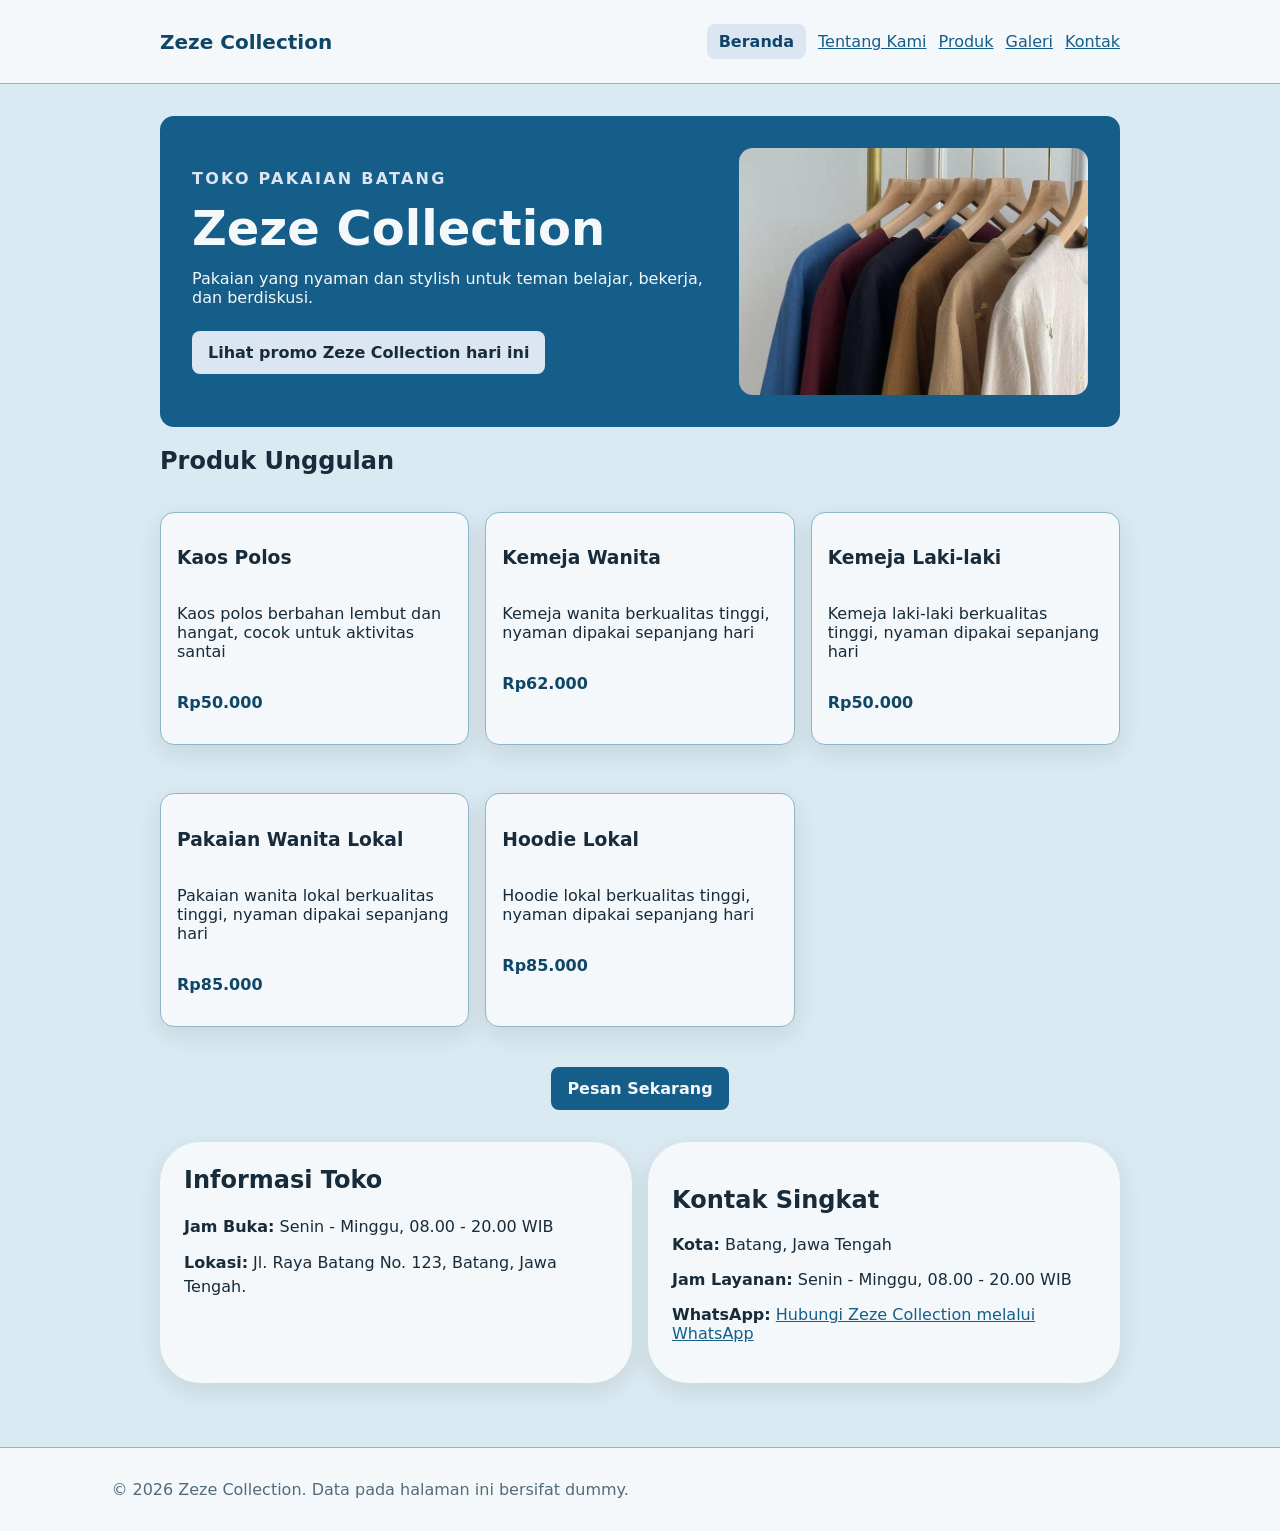
==== commit d53d7eb4: "feat: mengubah responsive mobile wesite umkm" ====
--- a/index.html
+++ b/index.html
@@ -37,7 +37,7 @@
         </div>
         <img
         class ="hero-image"
-          src="assets/images/etalase-pakaian.jpg"
+          src="assets/images/etalase-pakaian.jpg" width="736" height="521" loading="lazy"
           alt="Etalase Zeze Collection berisi pakaian lokal"
         />
       </section>
--- a/css/style.css
+++ b/css/style.css
@@ -51,7 +51,7 @@
   padding-block: var(--space-5);
 }
 
-.hero {
+Hero Section .hero {
   display: grid;
   grid-template-columns: 1.2fr 0.8fr;
   gap: var(--space-4);
@@ -78,12 +78,51 @@
 
 .product-grid {
   display: grid;
-  grid-template-columns: repeat(3, minmax(0, 1fr));
   gap: var(--space-3);
 }
 
 .gallery-grid {
   grid-template-columns: repeat(2, minmax(0, 1fr));
+}
+
+/* Hero Section */
+.hero {
+  display: grid;
+  grid-template-columns: 1fr;
+  gap: var(--space-4);
+  align-items: center;
+  padding: var(--space-5);
+  color: var(--color-surface);
+  background: var(--color-primary);
+  border-radius: var(--radius-md);
+}
+
+.hero-image {
+  display: block;
+  width: 100%;
+  height: auto;
+  border-radius: var(--radius-md);
+}
+
+/* Produk dan Galeri */
+.product-grid,
+.gallery-grid {
+  display: grid;
+  grid-template-columns: 1fr;
+  gap: var(--space-3);
+}
+
+.product-grid {
+  display: grid;
+  grid-template-columns: 1fr;
+  gap: var(--space-3);
+}
+
+.product-images {
+  display: block;
+  width: 100%;
+  height: auto;
+  object-fit: contain;
 }
 
 h1,
@@ -124,7 +163,7 @@
   margin: 24px auto 0;
 }
 
-.products {
+.product {
   display: inline-block;
   margin-top: 24px;
   padding-left: 0;
@@ -230,9 +269,9 @@
 }
 .nav {
   display: flex;
+  flex-direction: column;
   gap: var(--space-3);
-  align-items: center;
-  justify-content: space-between;
+  align-items: flex-start;
 }
 /*header biar keliahatan di atas*/
 header {
@@ -268,11 +307,10 @@
 
 .nav ul {
   display: flex;
-  gap: var(--space-4);
+  flex-direction: column;
+  gap: var(--space-2);
   flex-wrap: wrap;
-  align-items: center;
-  margin: 0;
-  padding: 1.2rem;
+  list-style: none;
 }
 
 .nav li {
@@ -382,12 +420,12 @@
   border-radius: var(--radius-sm);
 }
 
-/* .field small {
+.field small {
   display: block;
   margin-top: 5px;
   font-size: 13px;
   line-height: 1.4;
-} */
+}
 
 .product-card {
   display: flex;
@@ -434,6 +472,19 @@
   border-collapse: collapse;
   border-radius: 0;
 }
+
+.table-scroll {
+  max-width: 100%;
+  overflow-x: auto;
+}
+.table-scroll:focus-visible {
+  outline: 3px solid var(--color-focus);
+  outline-offset: 3px;
+}
+.table-scroll table {
+  min-width: 40rem;
+}
+
 caption {
   margin-bottom: var(--space-2);
   font-weight: 700;
@@ -519,7 +570,7 @@
 /*untuk form kontak*/
 #form-kontak {
   display: grid;
-  grid-template-columns: repeat(2, minmax(0, 1fr));
+  grid-template-columns: 1fr;
   gap: var(--space-3);
   align-items: start;
 }
@@ -547,6 +598,8 @@
 
 #form-kontak button[type="submit"] {
   justify-self: start;
+  grid-column: 1 / -1;
+  max-width: 100%;
 }
 
 #form-kontak button[type="submit"] {
@@ -574,3 +627,87 @@
   grid-area: products;
   min-width: 0;
 }
+
+@media (min-width: 42rem) {
+  .nav ul {
+    flex-direction: row;
+  }
+  .gallery-grid {
+    grid-template-columns: repeat(2, minmax(0, 1fr));
+  }
+}
+
+@media (min-width: 48rem) {
+  .hero {
+    grid-template-columns: 1.2fr 0.8fr;
+  }
+  .product-grid {
+    grid-template-columns: repeat(2, minmax(0, 1fr));
+  }
+}
+
+@media (min-width: 60rem) {
+  .nav {
+    flex-direction: row;
+    align-items: center;
+    justify-content: space-between;
+  }
+  .product-grid {
+    grid-template-columns: repeat(3, minmax(0, 1fr));
+  }
+}
+
+/* P07 - Dasar responsivitas */
+html {
+  max-width: 100%;
+  overflow-wrap: break-word;
+}
+
+body {
+  width: 100%;
+  max-width: 100%;
+  margin: 0;
+}
+
+img,
+video,
+iframe {
+  max-width: 100%;
+}
+
+img,
+video {
+  height: auto;
+}
+
+input,
+select,
+textarea,
+button {
+  max-width: 100%;
+}
+
+pre,
+code {
+  overflow-wrap: anywhere;
+}
+
+/* P07 - Perbaikan daftar kategori produk */
+.catalog-filter {
+  min-width: 0;
+  max-width: 100%;
+}
+
+.catalog-filter ul {
+  padding-left: 1.25rem;
+  margin-inline: 0;
+}
+
+.catalog-filter li {
+  max-width: 100%;
+  min-width: 0;
+  white-space: normal;
+  overflow-wrap: break-word;
+  word-break: normal;
+  line-height: 1.6;
+}
